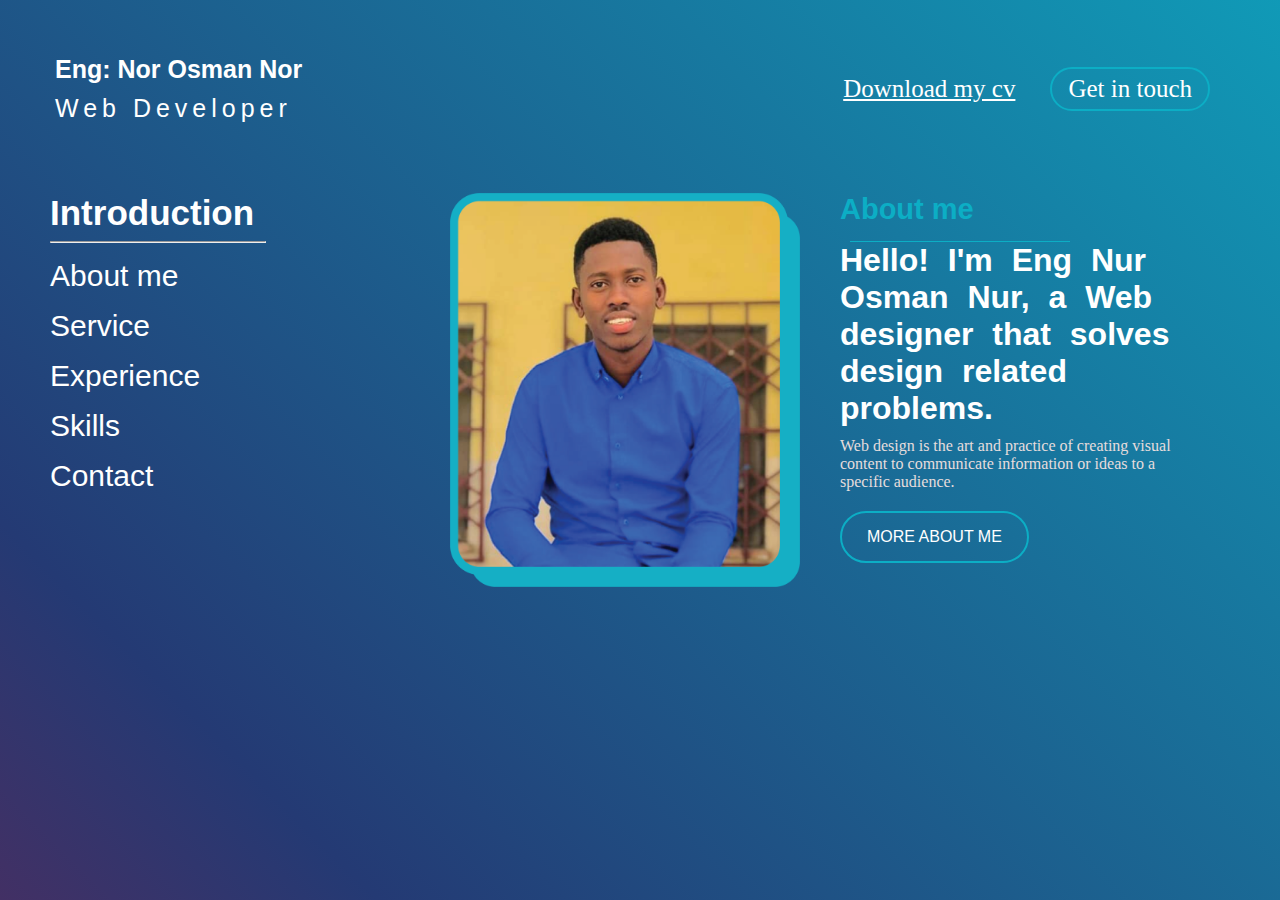
==== index.html @ 799b4ee2 "My First Portflio" ====
<!DOCTYPE html>
<html lang="en">
<head>
    <meta charset="UTF-8">
    <meta name="viewport" content="width=device-width, initial-scale=1.0">
    <title>Eng Nor</title>
    <!-- css link -->
    <link rel="stylesheet" href="./css/portfolio.css">
    <!-- font Awsome link -->
    <link rel="stylesheet" href="https://cdnjs.cloudflare.com/ajax/libs/font-awesome/6.6.0/css/all.min.css" integrity="sha512-Kc323vGBEqzTmouAECnVceyQqyqdsSiqLQISBL29aUW4U/M7pSPA/gEUZQqv1cwx4OnYxTxve5UMg5GT6L4JJg==" crossorigin="anonymous" referrerpolicy="no-referrer" />
    <!-- Boostrap icons -->
    <link rel="stylesheet" href="https://cdn.jsdelivr.net/npm/bootstrap-icons@1.11.3/font/bootstrap-icons.min.css">
</head>
<body>
    <div class="main-container">
        <div class="head-container">
            <div class="left-coner">
                <h2 class="font-effect-outline">Eng: Nor Osman Nor</h2>
                <p class="font-effect-outline">Web Developer</p>
            </div>
          
            <div class="right-coner">
                <a class="download-cv" href="#">Download my cv</a>
                <a class="get-in-touch" href="#">Get in touch</a>
            </div>
        </div>
        <div class="center-container">
            <div class="menu-container menu">
                <h2>Introduction</h2>
                <hr>
                    
                    <a href="#Aboutme" class="about-btn">About me</a>
                    <a href="service.html">Service</a>
                    <a href="Experience.html">Experience</a>
                    <a href="Skills.html">Skills</a>
                    <a href="contact.html">Contact</a>
            </div>
                <img src="./Images/Nuur.png" alt="Nuur Image">
            <div class="menu-container about-me">
                <div class="aboutme-hr">
                    <h2>About me</h2>
                    <div class="line"></div>
                </div>
                <h1>Hello! I'm Eng Nur Osman Nur,
                    a Web designer that
                    solves design related
                    problems.</h1>
                    
                <p>Web design is the art and practice of creating
                    visual content to communicate information or
                    ideas to a specific audience.</p>
                <div class="more-about-me">
                    <a href="#">MORE ABOUT ME</a>
                </div>
            
            </div>
        </div>
    </div>

</body>
</html>
---- css/portfolio.css ----
/* Font Effect  */
@import url('https://fonts.googleapis.com/css?family=Sofia&display=swap&effect=shadow-multiple|emboss |fire | fire-animation|outline');
/* Google Fonts */
@import url('https://fonts.googleapis.com/css?family=Inter:wght@100..900&family=Kalnia+Glaze:wght@100..700&family=Poppins:ital,wght@0,100;0,200;0,300;0,400;0,500;0,600;0,700;0,800;0,900;1,100;1,200;1,300;1,400;1,500;1,600;1,700;1,800;1,900&family=Roboto:ital,wght@0,100;0,300;0,400;0,500;0,700;0,900;1,100;1,300;1,400;1,500;1,700;1,900&family=Rancho&effect=shadow-multiple, outline');
*{
    margin: 0;
    padding: 0;
    box-sizing: border-box;
}
body{
    height: 100vh;
    width: 100%;
    background: linear-gradient(45deg,#d2001a,#243A74,#0CAEC5,#f48e21);
    background-size: 300% 300%;
    animation: color 5s ease-in-out infinite;
}
@keyframes color{
    0%{
        background-position: 0 50%;
    }
    50%{
        background-image: 100% 50%;
    }
    0%{
        background-position: 0% 50%;
    }
}
/* Section one start */
/* main-container */
.main-container{
    padding: 50px;
}
/* head-container */
.head-container{
    display: flex;
    justify-content: space-between;
    flex-wrap: wrap;
}
.left-coner h2{
    color: white;
    font-weight: bold;
    font-size: 25px;
    padding: 5px;
    font-family: "Oswald", sans-serif;
}
.left-coner p{
    color: white;
    font-weight:100px;
    font-size: 25px;
    letter-spacing: 5px;
    padding: 5px;
    font-family: "Oswald", sans-serif;
}
.right-coner{
    display: flex;
    justify-content: center;
    align-items: center;
    gap: 15px;
    flex-wrap: wrap;
}

.right-coner .download-cv:link,.right-coner, .download-cv:visited{
    color: white;
    margin-right: 20px;
    font-size: 25px;
    /* text-decoration: none; */
    line-height: 20px;
}
.right-coner .download-cv:hover,.right-coner .download-cv:active{
    text-decoration: underline;
    transform: scale(1.03);
    color: #0CAEC5;
    
}
.right-coner .get-in-touch:link, .right-coner .get-in-touch:visited{
    color: white;
    padding: 10px 16px 10px 16px;
    text-decoration: none;
    border-radius: 40px;
    background: none;
    border: 2px solid #0CAEC5; 
}
.right-coner .get-in-touch:hover,.right-coner .get-in-touch:active{
    background-color:#0CAEC5;
    transition: all 0.5s ease;
}
/* Section one end */
/* Section two start */
.center-container{
    display: flex;
    justify-content: space-between;
    position: relative;
    top: 65px;
    gap: 10px;
    flex-wrap: wrap;
    

}
.menu-container{

 flex-grow: 1;
 flex-shrink: 1;

}
/* menu */

.menu h2{
    color: white;
    font-size: 35px;
    margin-bottom: 8px;
    font-family: Arial, Helvetica, sans-serif;
}
.menu hr{
    width: 60%;
    margin-bottom: 8px;

}
.menu a{
    text-decoration: none;
    display: block;
    font-family: Arial, Helvetica, sans-serif;
    color: rgb(230, 221, 221);
    margin-top: 16px;
    font-size: 30px;
    color: white;
    
}
/* .about-btn{
    background-color:#0CAEC5;
    padding: 10px;
    border-radius: 40px;
    width: 40%;
}
.about-btn:hover{
    transform: scale(1.03);
    transition: none;
    color: white;
} */
.menu a:hover,.menu a:active{
  text-decoration: underline;
  color: #0CAEC5;
  transform: scale(1.03);

}
/* my photo */
.menu-container, img{
    width: 350px;
    margin-right: 30px;
   
}
/* about me hr */
.aboutme-hr{
    display: flex;
   flex-wrap: wrap;
}

.aboutme-hr .line{
    width: 61%;
    height: 1px;
    background-color:#0CAEC5;
    margin-top: 15px;
    margin-left: 10px;
}
.aboutme-hr h2{
    color:#0CAEC5;
    font-size: 29px;
    font-family: Arial, Helvetica, sans-serif;
    font-weight: bold;
}
.about-me h1{
    font-family: Arial, Helvetica, sans-serif;
    margin-bottom: 10px;
    word-spacing: 10px;
    color: white;
    font-weight: bold;
}
.about-me  p{
    color: rgb(230, 221, 221);
    text-align: left;
    margin-bottom: 20px;
}
.more-about-me{
    display: flex;
    flex-wrap: nowrap;
    justify-content: flex-start;
   
}
.more-about-me a:link,.more-about-me a:visited{
    padding: 15px 25px 15px 25px ;
    background:none;
    border: 2px solid #0CAEC5;
    font-family: Arial, Helvetica, sans-serif;
    border-radius: 30px;
    color: white;
    text-decoration: none;
    
}
.more-about-me a:hover,.more-about-me a:active{
    background-color: #0CAEC5;
    border-radius: 40px;
    color: white;
    transition: all 1s ease;
    
}
/* Section two end */
/* Service start */
.service-container{
    
   
 
}
.design-research{
    background-color: #0CAEC5;
    color: rgb(230, 221, 221);
    padding: 10px;
    border-radius: 40px;
    font-family: Arial, Helvetica, sans-serif;
    font-size: 20px;
    margin-top: 15px;
    /* align-items: center; */
}
.design-research:hover{
    transform: scale(1.03);
}
.search-service{
    margin-right: 20px;
    padding: 15px 40px 15px 40px;
    

}
.search-service input{
    padding: 10px 15px 10px 15px;
    border-radius: 40px;
    border-style: none;
    border-style: none;
    text-align: left;
}
.search-service input:hover{
    border-style: none;
    outline: 2px solid #0CAEC5;
    box-shadow:1px 5px 10px black;
    border-radius: 40px;
    border-style: none;
    text-align: left;
}
.search-service label{
    border-radius: 40px;
    font-family: Arial, Helvetica, sans-serif;
    transform:scale(1.03);
    
}
/* Experience starts */
.aboutme-hr .Experience-line{
    width: 54%;
    height: 1px;
    background-color:#0CAEC5;
    margin-top: 15px;
    margin-left: 10px;
}
.experience-item{
    border: 2px solid #0CAEC5;
    padding: 10px 25px 10px 25px;
    color: rgb(230, 221, 221);
    text-align: center;
    border-radius: 15px;
    margin: 15px;
}
.experience-image{
    height: 55%;

}
.experience-items{
    margin-bottom: 30px;
}
/* Skills starts */
.skill-hr .skill-line{
    width: 75%;
    height: 1px;
    background-color:#0CAEC5;
    margin-top: 15px;
    margin-left: 10px;

}
.skill1-skill2{
    display: flex;
}
.skill3-skill4{
    display: flex;
}
.skill{
 
    border:  2px solid #0CAEC5;
    width: 60%;
    padding: 15px;
    margin-left: 15px;
    margin-top: 10px;
    margin-bottom: 20px;
    /* padding: 5px 50px 5px 60px; */
    border-radius: 15px;
}
.skill-image{
    height: 55%;
}
.container{
    border: 1px solid #0CAEC5;
    border-radius: 10px;
    padding: 15px;
    color: white;

}
.container form{
    display: flex;
    flex-direction: column;
}
.container form input{
    padding: 10px;
    border-radius: 5px;
    border: none;
   padding-bottom: 10px;
   margin-bottom: 15px;
    background-color: #0CAEC5;
    color: white;
}
.container form textarea{
    max-height: 250px;
    padding: 10px;
    border-radius: 5px;
    border: none;
   padding-bottom: 10px;
   margin-bottom: 15px;
    background-color: #0CAEC5;
    color: white;
}
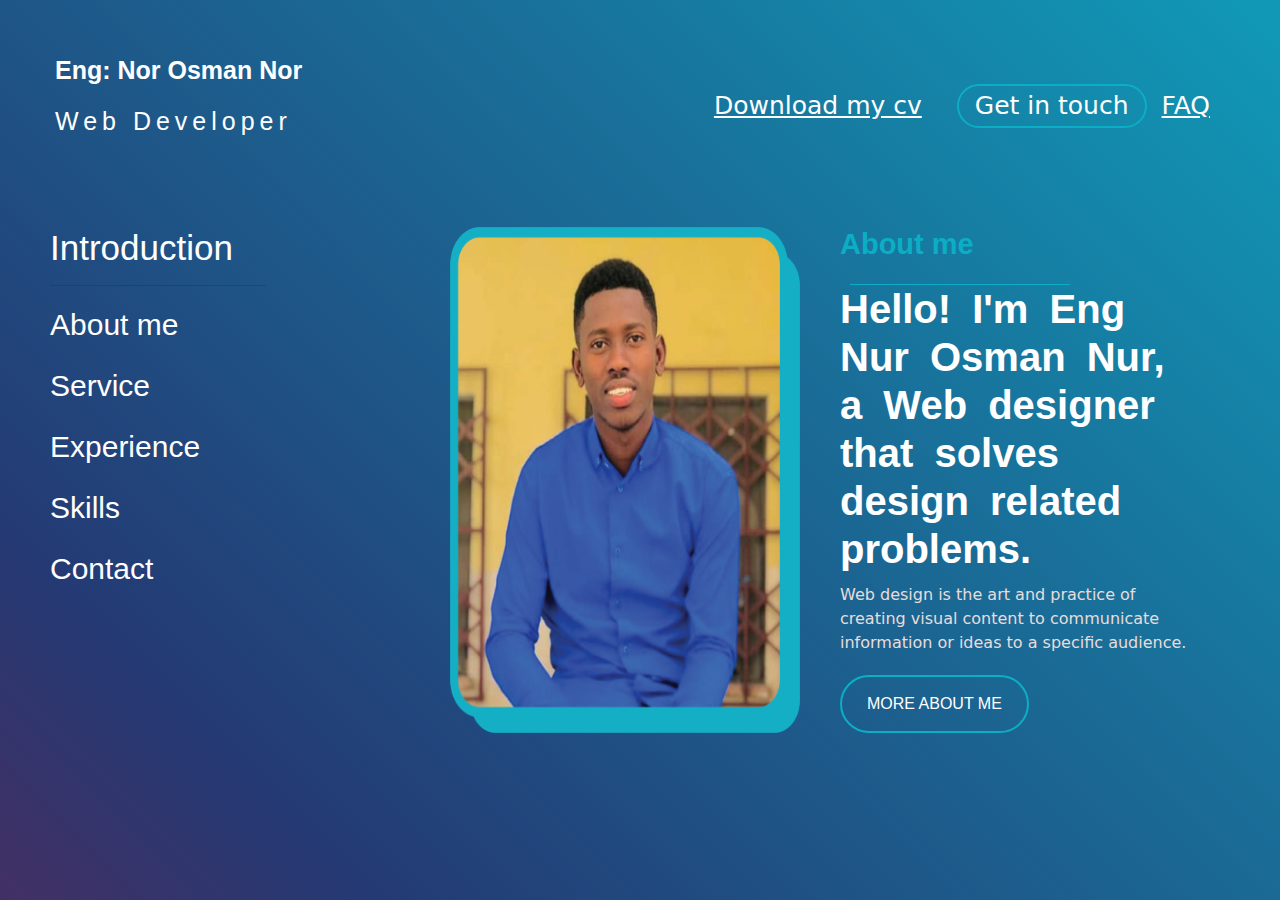
==== commit 8a58fe46: "FAQ Page" ====
--- a/index.html
+++ b/index.html
@@ -10,6 +10,8 @@
     <link rel="stylesheet" href="https://cdnjs.cloudflare.com/ajax/libs/font-awesome/6.6.0/css/all.min.css" integrity="sha512-Kc323vGBEqzTmouAECnVceyQqyqdsSiqLQISBL29aUW4U/M7pSPA/gEUZQqv1cwx4OnYxTxve5UMg5GT6L4JJg==" crossorigin="anonymous" referrerpolicy="no-referrer" />
     <!-- Boostrap icons -->
     <link rel="stylesheet" href="https://cdn.jsdelivr.net/npm/bootstrap-icons@1.11.3/font/bootstrap-icons.min.css">
+    <link href="https://cdn.jsdelivr.net/npm/bootstrap@5.3.3/dist/css/bootstrap.min.css" rel="stylesheet" integrity="sha384-QWTKZyjpPEjISv5WaRU9OFeRpok6YctnYmDr5pNlyT2bRjXh0JMhjY6hW+ALEwIH" crossorigin="anonymous">
+
 </head>
 <body>
     <div class="main-container">
@@ -22,6 +24,7 @@
             <div class="right-coner">
                 <a class="download-cv" href="#">Download my cv</a>
                 <a class="get-in-touch" href="#">Get in touch</a>
+                <a class="text-white" href="TestPage.html">FAQ</a>
             </div>
         </div>
         <div class="center-container">
@@ -56,6 +59,7 @@
             </div>
         </div>
     </div>
+    <script src="https://cdn.jsdelivr.net/npm/bootstrap@5.3.3/dist/js/bootstrap.bundle.min.js" integrity="sha384-YvpcrYf0tY3lHB60NNkmXc5s9fDVZLESaAA55NDzOxhy9GkcIdslK1eN7N6jIeHz" crossorigin="anonymous"></script>
 
 </body>
 </html>